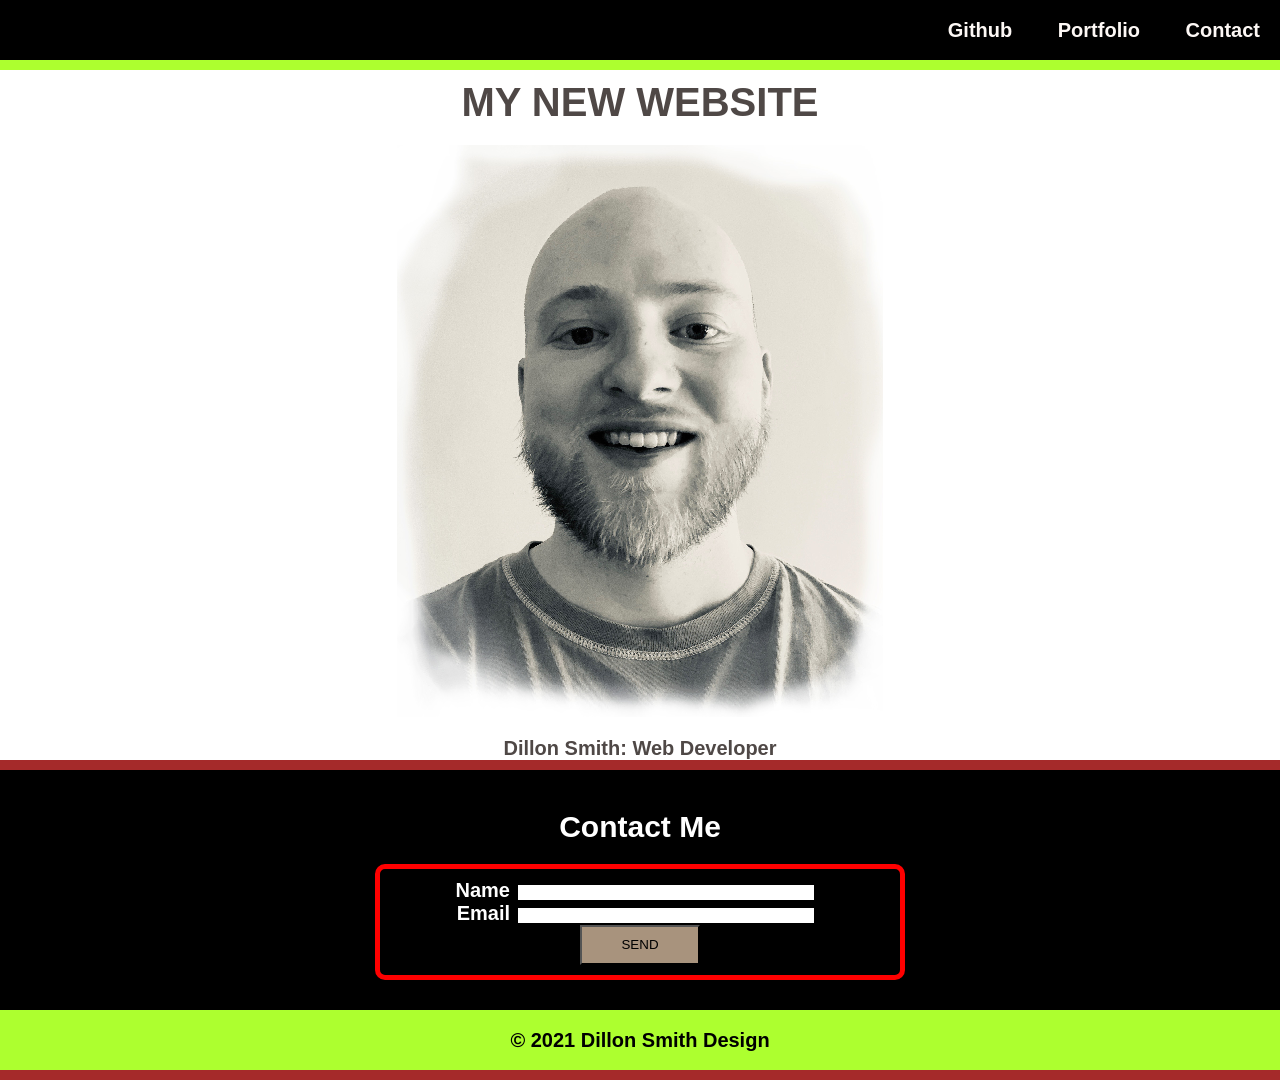
==== index.html @ 88506166 "second commit" ====
<!DOCTYPE html>
<html lang="en-US"></html>

<head>  
    <meta charset="UTF-8">
<title>Mini-project landing page</title>
<link rel="stylesheet" type="text/css" href=assets/CSS/style.css>

</head>

<body>  
    <header>  
        <nav>
        <ul class="text-right">
            <li> <a href="https://github.com/dillon-smith-us">Github</a> </li>
            <li> <a href="https://www.behance.net/dillsmth1e70">Portfolio</a> </li>
            <li> <a href="google.com">Contact</a>  </li>
            
        </ul>
        </nav>  
    
    </header>
    <main>
        <h1 class="text-center">MY NEW WEBSITE  </h1>  
            <figure>
                <img id="special-image" src="assets/images/resumephotofaded.jpg" alt="My resume pic">
                <figcaption class="text-center">Dillon Smith: Web Developer</figcaption>
            </figure>
    
        <section id="Contact-me">
            <h2 class="text-center">Contact Me</h2>
            <form> 
                <ul>
                    <li> 
                        <label class="text-right" for="name">Name</label>
                        <input type="text" for="username">
                    </li>
                    <li>
                        <label class="text-right" for="email">Email</label>
                        <input type="text" for="user-email">
                    </li>
                </ul>
                <div class="text-center">
                    <button type="submit">SEND</button>
                </div>
            </form>

            

    



        </section>
  
</main>

<footer class="text-center">
        © 2021 Dillon Smith Design

</footer>

</body>

</html>
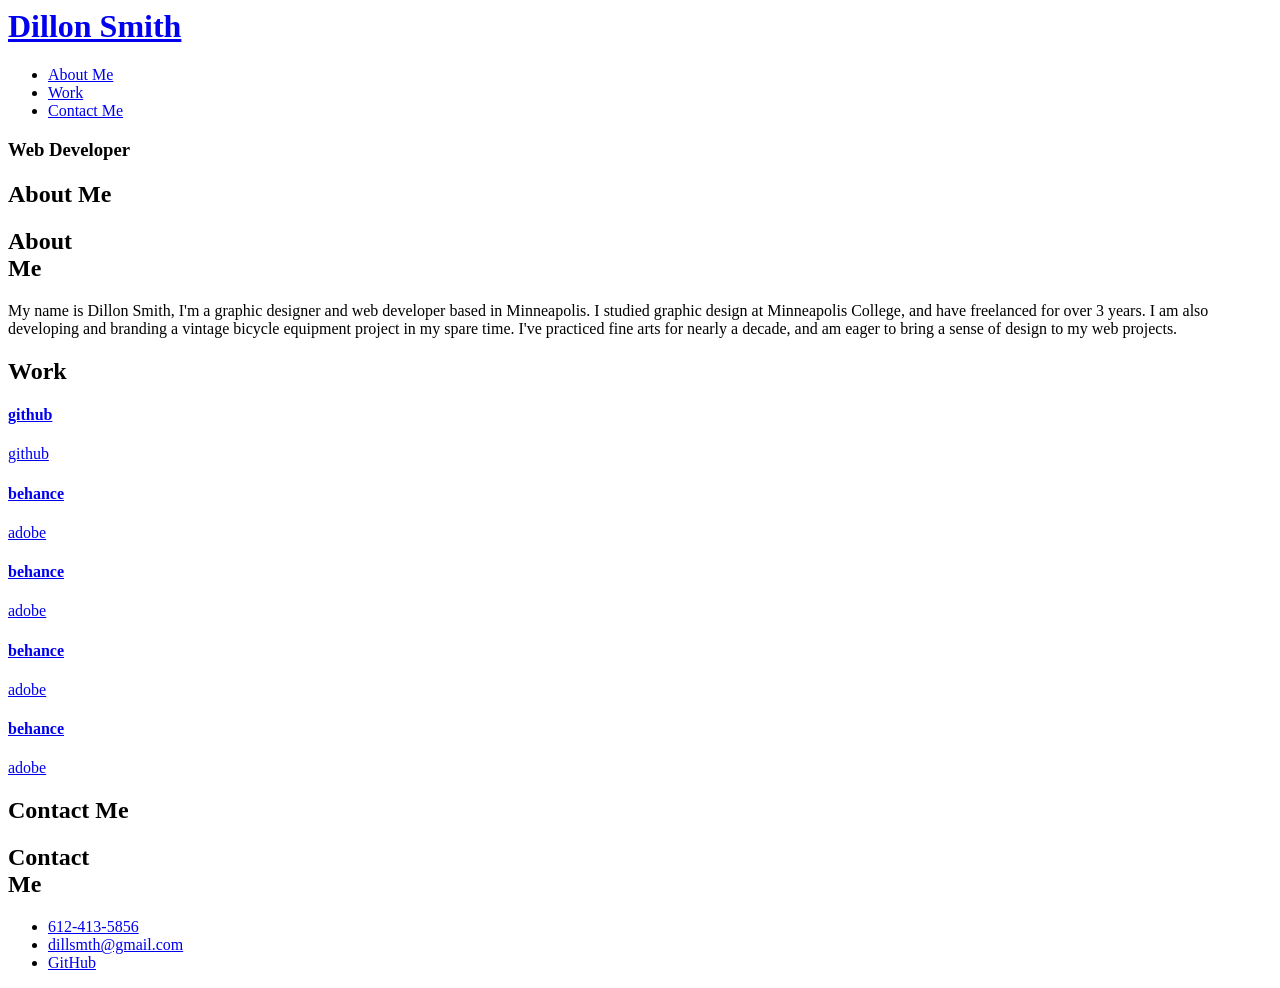
==== commit 9327929c: "adding photo" ====
--- a/index.html
+++ b/index.html
@@ -1,67 +1,129 @@
-<!DOCTYPE html>
-<html lang="en-US"></html>
+<html lang="en">
+  <head>
+    <meta charset="UTF-8" />
+    <meta http-equiv="X-UA-Compatible" content="IE=edge" />
+    <meta name="viewport" content="width=device-width, initial-scale=1.0" />
+    <title>Dillon Smith Portfolio</title>
+    <link rel="stylesheet" href="./assets/css/style.css" />
+  </head>
+  <body>
+    <header>
+      <h1><a href="index.html">Dillon Smith</a></h1>
+      <nav>
+        <ul id="main-nav">
+          <li class="navaboutme"><a href="#aboutme">About Me</a></li>
+          <li class="navwork"><a href="#work">Work</a></li>
+          <li class="navcontactme"><a href="#contactme">Contact Me</a></li>
+        </ul>
+      </nav>
+    </header>
+    <main class="main-body">
+      <div id="self-identity">
+        <h3>Web Developer</h3>
+      </div>
+      <section class="flex-container" id="aboutme">
+        <div class="heading">
+          <h2 class="onelineheading">
+            About Me
+          </h2>
+          <h2 class="twolineheading">
+            About <br> Me
+          </h2>
+        </div>
+        <div class="main-content">
+          <p>
+            My name is Dillon Smith, I'm a graphic designer and web developer based in Minneapolis. I studied graphic design at Minneapolis College, and have freelanced for over 3 years. I am also developing and branding a vintage bicycle equipment project in my spare time. I've practiced fine arts for nearly a decade, and am eager to bring a sense of design to my web projects.
+        
+          </p>
+        </div>
+      </section>
 
-<head>  
-    <meta charset="UTF-8">
-<title>Mini-project landing page</title>
-<link rel="stylesheet" type="text/css" href=assets/CSS/style.css>
-
-</head>
-
-<body>  
-    <header>  
-        <nav>
-        <ul class="text-right">
-            <li> <a href="https://github.com/dillon-smith-us">Github</a> </li>
-            <li> <a href="https://www.behance.net/dillsmth1e70">Portfolio</a> </li>
-            <li> <a href="google.com">Contact</a>  </li>
-            
-        </ul>
-        </nav>  
-    
-    </header>
-    <main>
-        <h1 class="text-center">MY NEW WEBSITE  </h1>  
-            <figure>
-                <img id="special-image" src="assets/images/resumephotofaded.jpg" alt="My resume pic">
-                <figcaption class="text-center">Dillon Smith: Web Developer</figcaption>
-            </figure>
-    
-        <section id="Contact-me">
-            <h2 class="text-center">Contact Me</h2>
-            <form> 
-                <ul>
-                    <li> 
-                        <label class="text-right" for="name">Name</label>
-                        <input type="text" for="username">
-                    </li>
-                    <li>
-                        <label class="text-right" for="email">Email</label>
-                        <input type="text" for="user-email">
-                    </li>
-                </ul>
-                <div class="text-center">
-                    <button type="submit">SEND</button>
-                </div>
-            </form>
-
+      <section class="flex-container" id="work">
+        <div class="heading">
+          <h2>Work</h2>
+        </div>
+        <div class="main-content work-flex-container">
+          <div id="work-grid-container-top">
             
 
-    
+            <a
+              href="https://github.com/dillon-smith-us"
+              target="_blank"
+              id="work-1"
+            >
+              <div class="work-text">
+                <h4>github</h4>
+                <p>github</p>
+              </div>
+            </a>
 
 
-
-        </section>
-  
-</main>
-
-<footer class="text-center">
-        © 2021 Dillon Smith Design
-
-</footer>
-
-</body>
-
-</html>
-
-
+          </div>
+          <div id="workgrid-bottom">
+            <a
+              href="https://www.behance.net/dillsmth1e70"
+              target="_blank"
+              class="work-small"
+              id="work-2"
+            >
+              <div class="work-text">
+                <h4>behance</h4>
+                <p>adobe</p>
+              </div>
+            </a>
+            <a
+              href="https://www.behance.net/dillsmth1e70"
+              target="_blank"
+              class="work-small"
+              id="work-2"
+            >
+              <div class="work-text">
+                <h4>behance</h4>
+                <p>adobe</p>
+              </div>
+            </a>
+            <a
+              href="https://www.behance.net/dillsmth1e70"
+              target="_blank"
+              class="work-small"
+              id="work-2"
+            >
+              <div class="work-text">
+                <h4>behance</h4>
+                <p>adobe</p>
+              </div>
+            </a>
+            <a
+              href="https://www.behance.net/dillsmth1e70"
+              target="_blank"
+              class="work-small"
+              id="work-2"
+            >
+              <div class="work-text">
+                <h4>behance</h4>
+                <p>adobe</p>
+              </div>
+            </a>
+          </div>
+        </div>
+      </section>
+      <section class="flex-container" id="contactme">
+        <div class="heading">
+          <h2 class="onelineheading">
+            Contact Me
+          </h2>
+          <h2 class="twolineheading">
+            Contact <br> Me
+          </h2>
+        </div>
+        <div class="main-content">
+          <ul>
+          <li></l><a href="tel:612-413-585"> <span class="nowrap">612-413-5856</span></a></li>
+          <li></l><a href="dillsmth@gmail.com">dillsmth@gmail.com</a></li>
+          <li></l><a href="https://github.com/dillon-smith-us" target="_blank">GitHub</a></li>
+        </ul>
+        </div>
+      </section>
+    </main>
+  </body>
+</html>
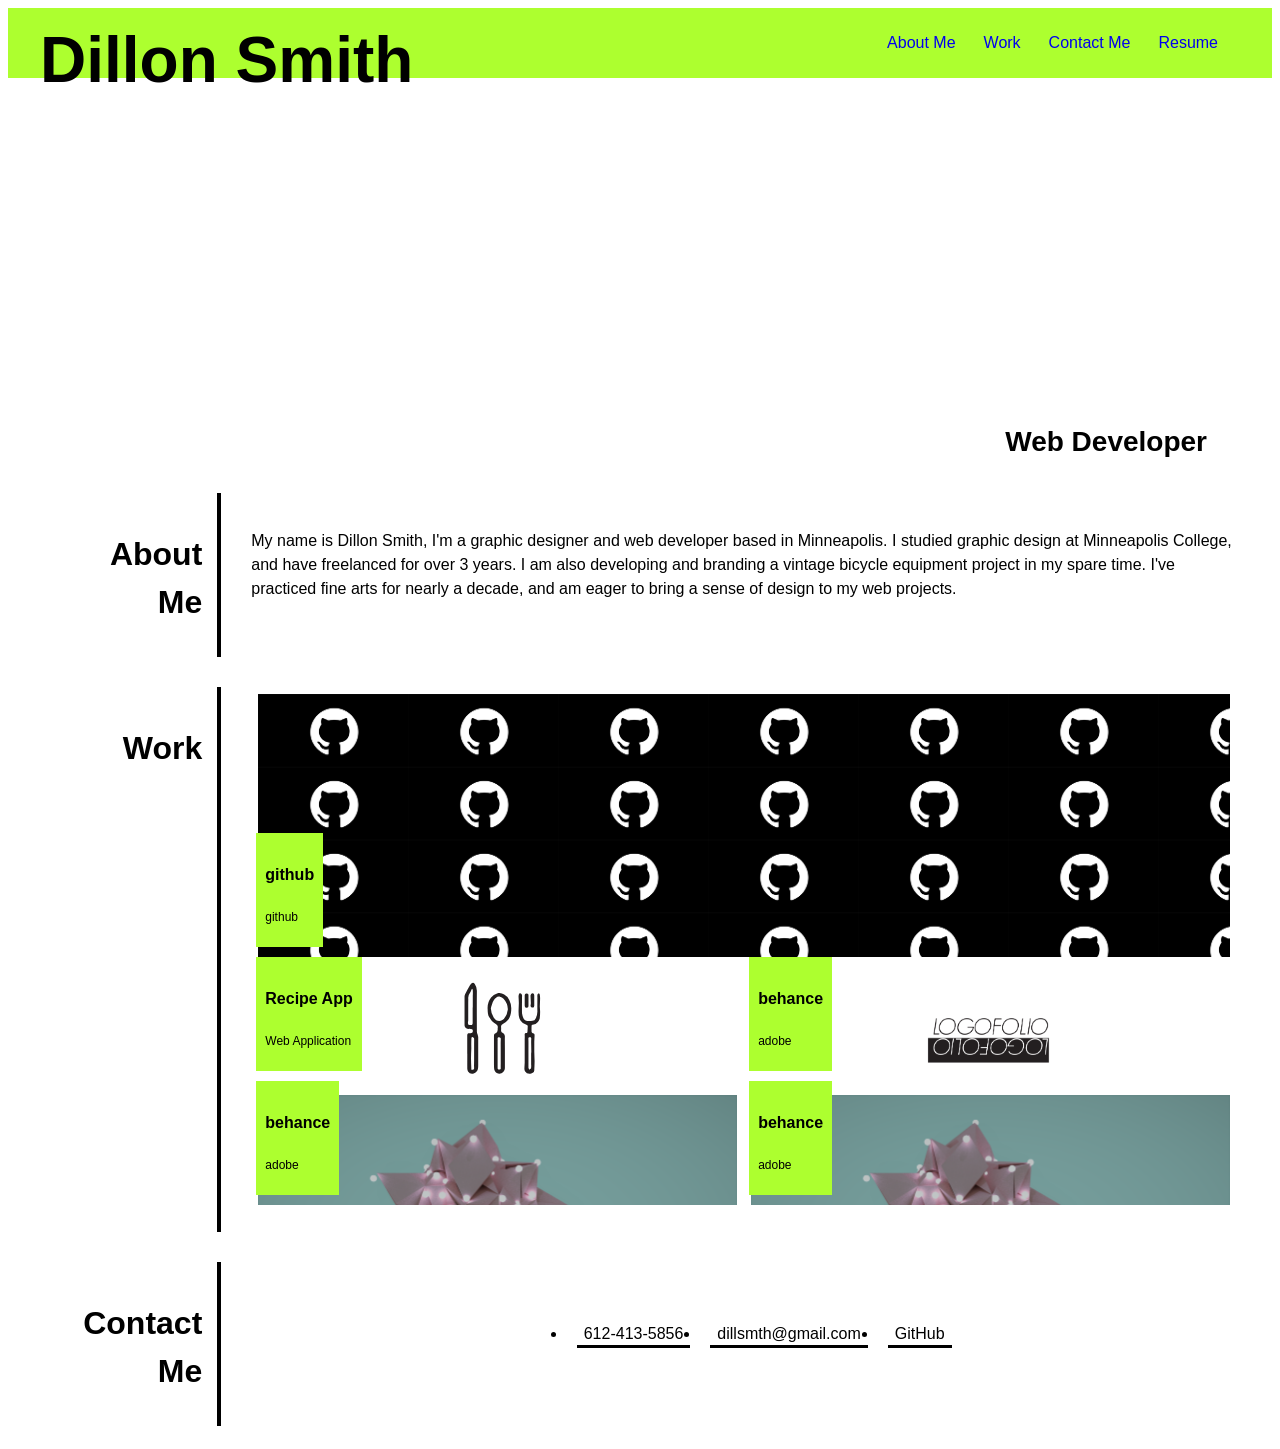
==== commit ed744b41: "updating images" ====
--- a/index.html
+++ b/index.html
@@ -4,7 +4,7 @@
     <meta http-equiv="X-UA-Compatible" content="IE=edge" />
     <meta name="viewport" content="width=device-width, initial-scale=1.0" />
     <title>Dillon Smith Portfolio</title>
-    <link rel="stylesheet" href="./assets/css/style.css" />
+    <link rel="stylesheet" type="text/css" href="./assets/CSS/style.css" />
   </head>
   <body>
     <header>
@@ -14,6 +14,7 @@
           <li class="navaboutme"><a href="#aboutme">About Me</a></li>
           <li class="navwork"><a href="#work">Work</a></li>
           <li class="navcontactme"><a href="#contactme">Contact Me</a></li>
+          <li class="navResume"><a href="./assets/resume/resume2021.pdf" target="blank">Resume</a></li>
         </ul>
       </nav>
     </header>
@@ -61,10 +62,21 @@
           </div>
           <div id="workgrid-bottom">
             <a
+              href="https://dillon-smith-us.github.io/snaccidental-recipe/"
+              target="_blank"
+              class="work-small"
+              id="work-2"
+            >
+              <div class="work-text">
+                <h4>Recipe App</h4>
+                <p>Web Application</p>
+              </div>
+            </a>
+            <a
               href="https://www.behance.net/dillsmth1e70"
               target="_blank"
               class="work-small"
-              id="work-2"
+              id="work-3"
             >
               <div class="work-text">
                 <h4>behance</h4>
@@ -75,7 +87,7 @@
               href="https://www.behance.net/dillsmth1e70"
               target="_blank"
               class="work-small"
-              id="work-2"
+              id="work-4"
             >
               <div class="work-text">
                 <h4>behance</h4>
@@ -86,18 +98,7 @@
               href="https://www.behance.net/dillsmth1e70"
               target="_blank"
               class="work-small"
-              id="work-2"
-            >
-              <div class="work-text">
-                <h4>behance</h4>
-                <p>adobe</p>
-              </div>
-            </a>
-            <a
-              href="https://www.behance.net/dillsmth1e70"
-              target="_blank"
-              class="work-small"
-              id="work-2"
+              id="work-4"
             >
               <div class="work-text">
                 <h4>behance</h4>
--- a/assets/CSS/style.css
+++ b/assets/CSS/style.css
@@ -0,0 +1,359 @@
+* {
+	box-sizing: border-box;
+  }
+  
+  :root {
+	--borders-backgrounds-black: black;
+	--header-white: white;
+	--header-greenyellow: greenyellow;
+	--body-white: white;
+	--maintext-borders-black: black;
+	--work-contact-text-black: black;
+  }
+  
+  body {
+	font-family: Arial, Helvetica, sans-serif;
+	display: flex;
+	flex-direction: column;
+	min-height: 100vh;
+	line-height: 1.5;
+  }
+  
+  
+  header {
+	height: 70px;
+	background-color: var(--header-greenyellow);
+	display: flex;
+	justify-content: flex-end;
+	align-items: center;
+  }
+  
+  header h1 a {
+	position: absolute;
+	left: 0px;
+	top: 12px;
+	padding: 0px 30px 0px 40px;
+	font-size: 2em;
+	color: var(--header-);
+	background-color: var(--borders-backgrounds-greenyellow);
+	font-weight: 600;
+	text-decoration: none;
+  }
+  
+  header h1:hover {
+	cursor: pointer;
+	color: white;
+  }
+  
+  nav ul {
+	list-style: none;
+	display: flex;
+	position: relative;
+	right: 40px;
+  }
+  
+  nav a {
+	background-color: var(--header-black);
+	padding: 6px 9px;
+	text-decoration: none;
+	text-align: center;
+	font-weight: 500;
+	margin: 5px;
+	border-radius: 3px 3px 0 0;
+  }
+  
+  nav ul:hover {
+	color: white;
+	cursor: pointer;
+  }
+  
+  /* MAIN BODY */
+  
+  .main-body {
+	background-color: var(--body-white);
+  }
+  
+  h2 {
+	font-size: 1.45rem;
+	padding-bottom: 5px;
+	font-weight: 600;
+  }
+  
+  /* REMOVE NON-WRAPPED HEADINGS UNTIL NEEDED ON SMALL SCREENS */
+  .onelineheading {
+	display: none;
+  }
+  
+  h4 {
+	font-size: 1rem;
+	font-weight: 600;
+  }
+  
+  #self-identity {
+	display: flex;
+	height: 400px;
+	width: 100%;
+	background-image: url("https://i.ibb.co/Fxh0p80/IMG-0309.jpg");
+	background-size: cover;
+	background-repeat: no-repeat;
+	background-position-y: 25%;
+	align-items: flex-end;
+	justify-content: flex-end;
+  }
+  
+  #self-identity h3 {
+	font-size: 1.75rem;
+	background-color: var(--borders-backgrounds-greenyellow);
+	margin: 0 55px 15px 0;
+	padding: 0px 10px;
+	color: var(--header-grey);
+	font-weight: 600;
+  }
+  
+  .flex-container {
+	display: flex;
+	padding: 15px 5px;
+  }
+  
+  /* FOR ALL SECTIONS, HEADING ON LEFT (TOP FOR SMALL SCREENS), MAIN CONTENT ON RIGHT (BOTTOM FOR SMALL SCREENS) */
+  
+  .heading {
+	display: flex;
+	justify-content: flex-end;
+	padding: 10px 15px 0px 15px;
+	margin-left: 10px;
+	flex: 1;
+	text-align: right;
+	color: var(--maintext-borders-black);
+	border-right: 4px solid var(--maintext-borders-black);
+  }
+  
+  .main-content {
+	display: flex;
+	flex-direction: column;
+	justify-content: center;
+	padding: 0px 30px 20px;
+	flex: 6;
+  }
+
+  .navaboutme:hover {
+	  color: white;
+  }
+  
+  /* ABOUT ME */
+  
+  #aboutme {
+	color: var(--maintext-borders-black);
+  }
+  
+  #aboutme p {
+	margin: 10px 0 10px 0;
+  }
+  
+  /* WORK */
+  
+  #work-grid-container-top {
+	display: grid;
+  }
+  
+  #workgrid-bottom {
+	display: grid;
+	grid-template-columns: 1fr 1fr;
+  }
+  
+  #work-1 {
+	color: var(--work-contact-text-black);
+	position: relative;
+	height: 263px;
+	grid-template-columns: 1fr;
+	margin: 7px;
+	border: 4px solid var(--borders-backgrounds-green);
+	background-image: url("../images/github.png");
+	background-size: 150px;
+  }
+  
+  #work-1:hover {
+	box-shadow: inset 0 0 100px 100px rgba(241, 255, 238, 0.25);
+	transition: 0.2s all ease;
+  }
+  
+  .work-small {
+	color: var(--work-contact-text-black);
+	height: 110px;
+	margin: 7px;
+	border: 4px solid var(--borders-backgrounds-green);
+	position: relative;
+	background-position: center;
+	background-size: cover;
+	background-repeat: no-repeat;
+	background-position-y: top;
+  }
+  
+  .work-small:hover {
+	box-shadow: inset 0 0 100px 100px rgba(255, 255, 255, 0.25);
+	transition: 0.2s all ease;
+  }
+  
+  .work-text {
+	font-size: 0.75rem;
+	position: absolute;
+	background: greenyellow;
+	padding: 9px;
+	bottom: 10px;
+	left: -2px;
+  }
+  
+  #work-2 {
+	background-image: url("../images/logo-black.svg");
+  }
+
+  #work-3 {
+	  background-image: url("../images/logofolio_gif.gif");
+	  background-size: 190px;
+  }
+
+  #work-4 {
+	  background-image: url("../images/abstractoragami.jpg");
+  }
+  
+  /* CONTACT */
+  
+  #contactme ul {
+	display: flex;
+	justify-content: center;
+	flex-wrap: wrap;
+	line-height: 1.8em;
+  }
+  
+  #contactme a {
+	margin: 10px;
+	padding: 3px;
+	color: var(--work-contact-text-black);
+	text-decoration: none;
+	border-bottom: 3px solid black;
+	border-radius: 3px 3px 0 0;
+	padding: 3px 7px;
+  }
+  
+  #contactme a:hover {
+	cursor: pointer;
+	background-color: var(--borders-backgrounds-green);
+	transition: 0.3s all ease;
+  }
+  
+  /* PREVENT PHONE # FROM WRAPPING */
+  .nowrap {
+	white-space: nowrap;
+  }
+  
+  /* RESUME PAGE */
+  
+  #resume-page-main {
+	display: flex;
+  }
+  
+  /* MEDIA QUERIES */
+  
+  @media only screen and (max-width: 699px) {
+	/* REMOVE TWO LINE HEADINGS AND PLACE ONE LINE HEADINGS FOR SMALL SCREENS */
+  
+	.onelineheading {
+	  display: initial;
+	}
+  
+	.twolineheading {
+	  display: none;
+	}
+	/* MAKE THE NAV MOBILE FRIENDLY - BEGINNING */
+  
+	header {
+	  height: 200px;
+	}
+  
+	nav ul {
+	  position: absolute;
+	  right: 40px;
+	  top: 15px;
+	  flex-direction: column;
+	  line-height: 2.5em;
+	  text-align: center;
+	}
+  
+	nav a {
+	  border-bottom: none;
+	  border-radius: 5px;
+	  padding: 10px;
+	}
+  
+	nav a:hover {
+	  background-color: var(--maintext-borders-black);
+	  transition: all 0.3s ease;
+	  cursor: pointer;
+	}
+	/* MAKE THE NAV MOBILE FRIENDLY - END */
+  
+	#self-identity h3 {
+	  font-size: 1.4rem;
+	}
+	.heading {
+	  justify-content: flex-start;
+	  border-right: none;
+	}
+  
+	.heading h2 {
+	  border-bottom: 4px solid var(--maintext-borders-black);
+	  margin-bottom: 1em;
+	}
+  
+	#work-grid-container-bottom {
+	  grid-template-columns: 1fr;
+	}
+  
+	.flex-container {
+	  flex-direction: column;
+	}
+  
+	#contactme ul {
+	  flex-direction: column;
+	  line-height: 3.5em;
+	}
+  
+	#contactme a {
+	  border-bottom: none;
+	  background-color: var(--maintext-borders-black);
+	  color: var(--body-whitesmoke);
+	  padding: 8px 10px;
+	  border-radius: 10px;
+	}
+  
+	#contactme a:hover {
+	  cursor: pointer;
+	  background-color: greenyellow;
+	}
+  }
+  
+  @media only screen and (min-width: 700px) {
+	#work-grid-container-bottom {
+	  grid-template-columns: 1fr 1fr;
+	}
+  
+	.flex-container {
+	  flex-direction: row;
+	}
+  }
+  
+  @media only screen and (min-width: 900px) {
+	.heading {
+	  flex: 1;
+	}
+  
+	.heading h2 {
+	  font-size: 2rem;
+	}
+  }
+  
+  @media only screen and (min-width: 1350px) {
+	#work-grid-container-bottom {
+	  grid-template-columns: 1fr 1fr 1fr 1fr;
+	}
+  }
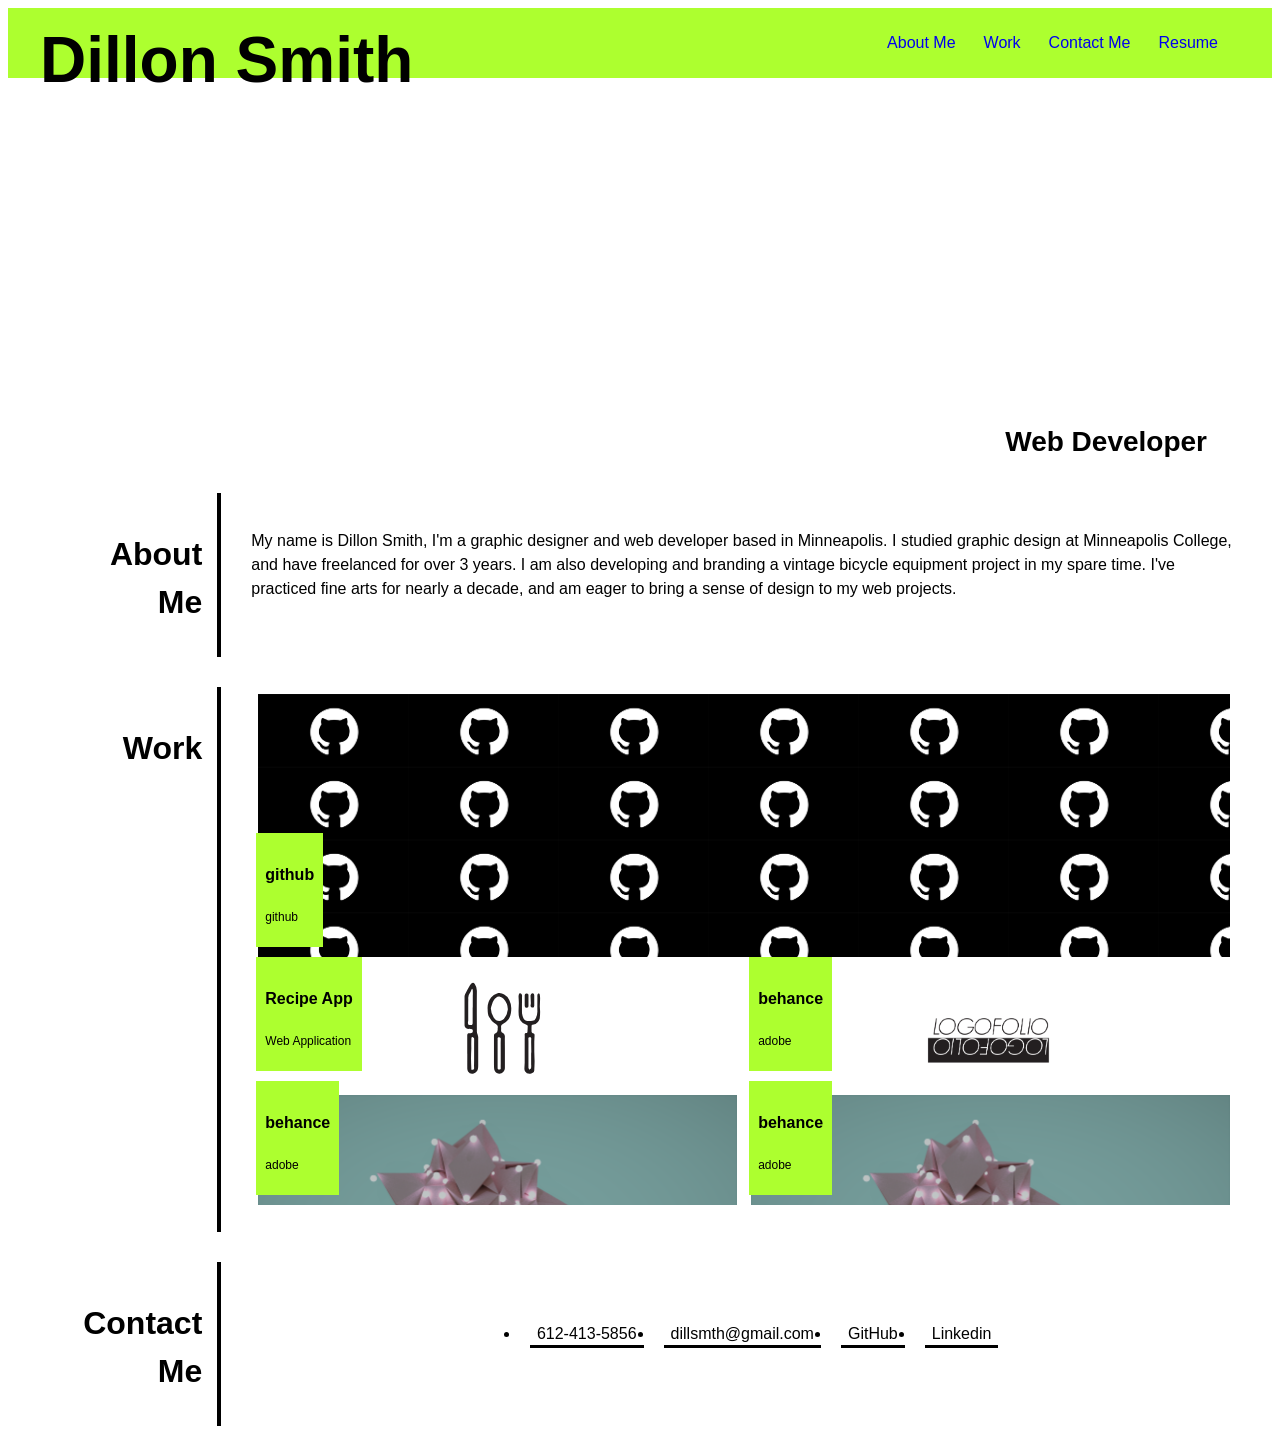
==== commit b8023795: "new commits, updates" ====
--- a/index.html
+++ b/index.html
@@ -122,6 +122,7 @@
           <li></l><a href="tel:612-413-585"> <span class="nowrap">612-413-5856</span></a></li>
           <li></l><a href="dillsmth@gmail.com">dillsmth@gmail.com</a></li>
           <li></l><a href="https://github.com/dillon-smith-us" target="_blank">GitHub</a></li>
+          <li></l><a href="https://www.linkedin.com/in/dillon-smith-813459164/" target="_blank">Linkedin</a></li>
         </ul>
         </div>
       </section>
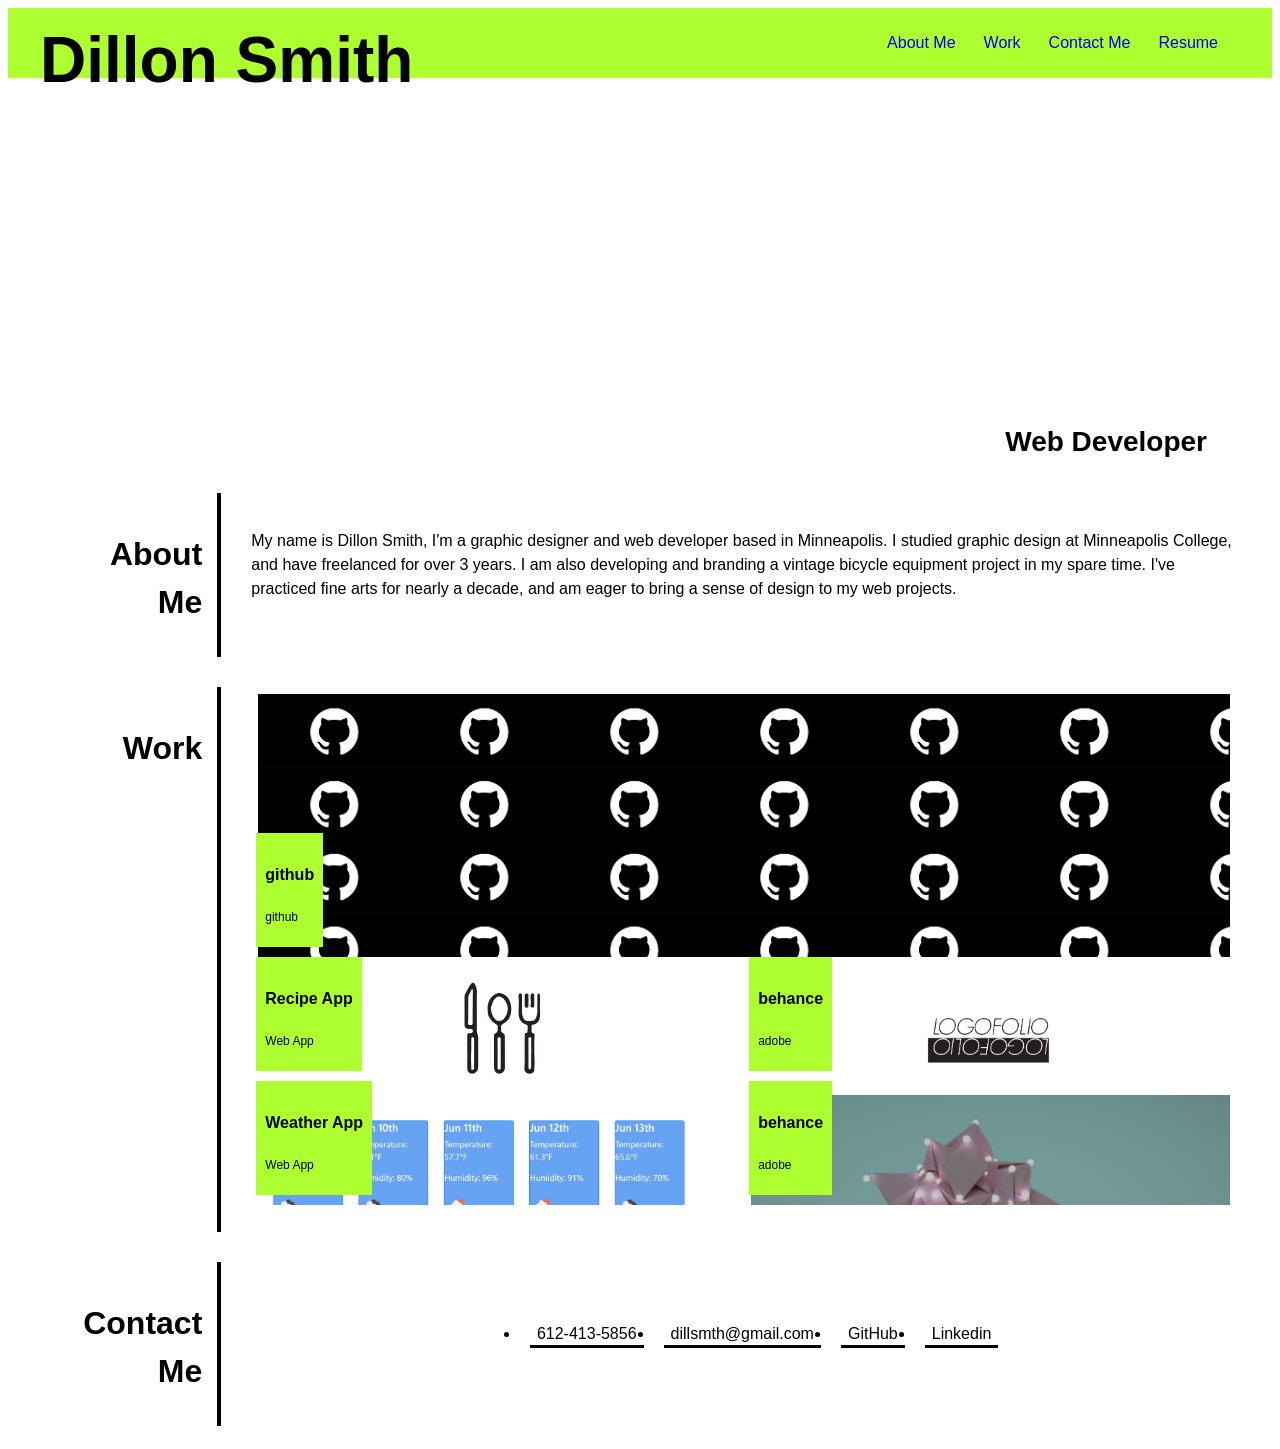
==== commit 8d631cbd: "new stuff" ====
--- a/index.html
+++ b/index.html
@@ -69,7 +69,7 @@
             >
               <div class="work-text">
                 <h4>Recipe App</h4>
-                <p>Web Application</p>
+                <p>Web App</p>
               </div>
             </a>
             <a
@@ -84,21 +84,21 @@
               </div>
             </a>
             <a
-              href="https://www.behance.net/dillsmth1e70"
+              href="https://dillon-smith-us.github.io/weather_dashboard/"
               target="_blank"
               class="work-small"
               id="work-4"
             >
               <div class="work-text">
-                <h4>behance</h4>
-                <p>adobe</p>
+                <h4>Weather App</h4>
+                <p>Web App</p>
               </div>
             </a>
             <a
               href="https://www.behance.net/dillsmth1e70"
               target="_blank"
               class="work-small"
-              id="work-4"
+              id="work-5"
             >
               <div class="work-text">
                 <h4>behance</h4>
--- a/assets/CSS/style.css
+++ b/assets/CSS/style.css
@@ -213,6 +213,10 @@
   }
 
   #work-4 {
+	background-image: url("../images/weatherdashboard.png");
+}
+
+  #work-5 {
 	  background-image: url("../images/abstractoragami.jpg");
   }
   
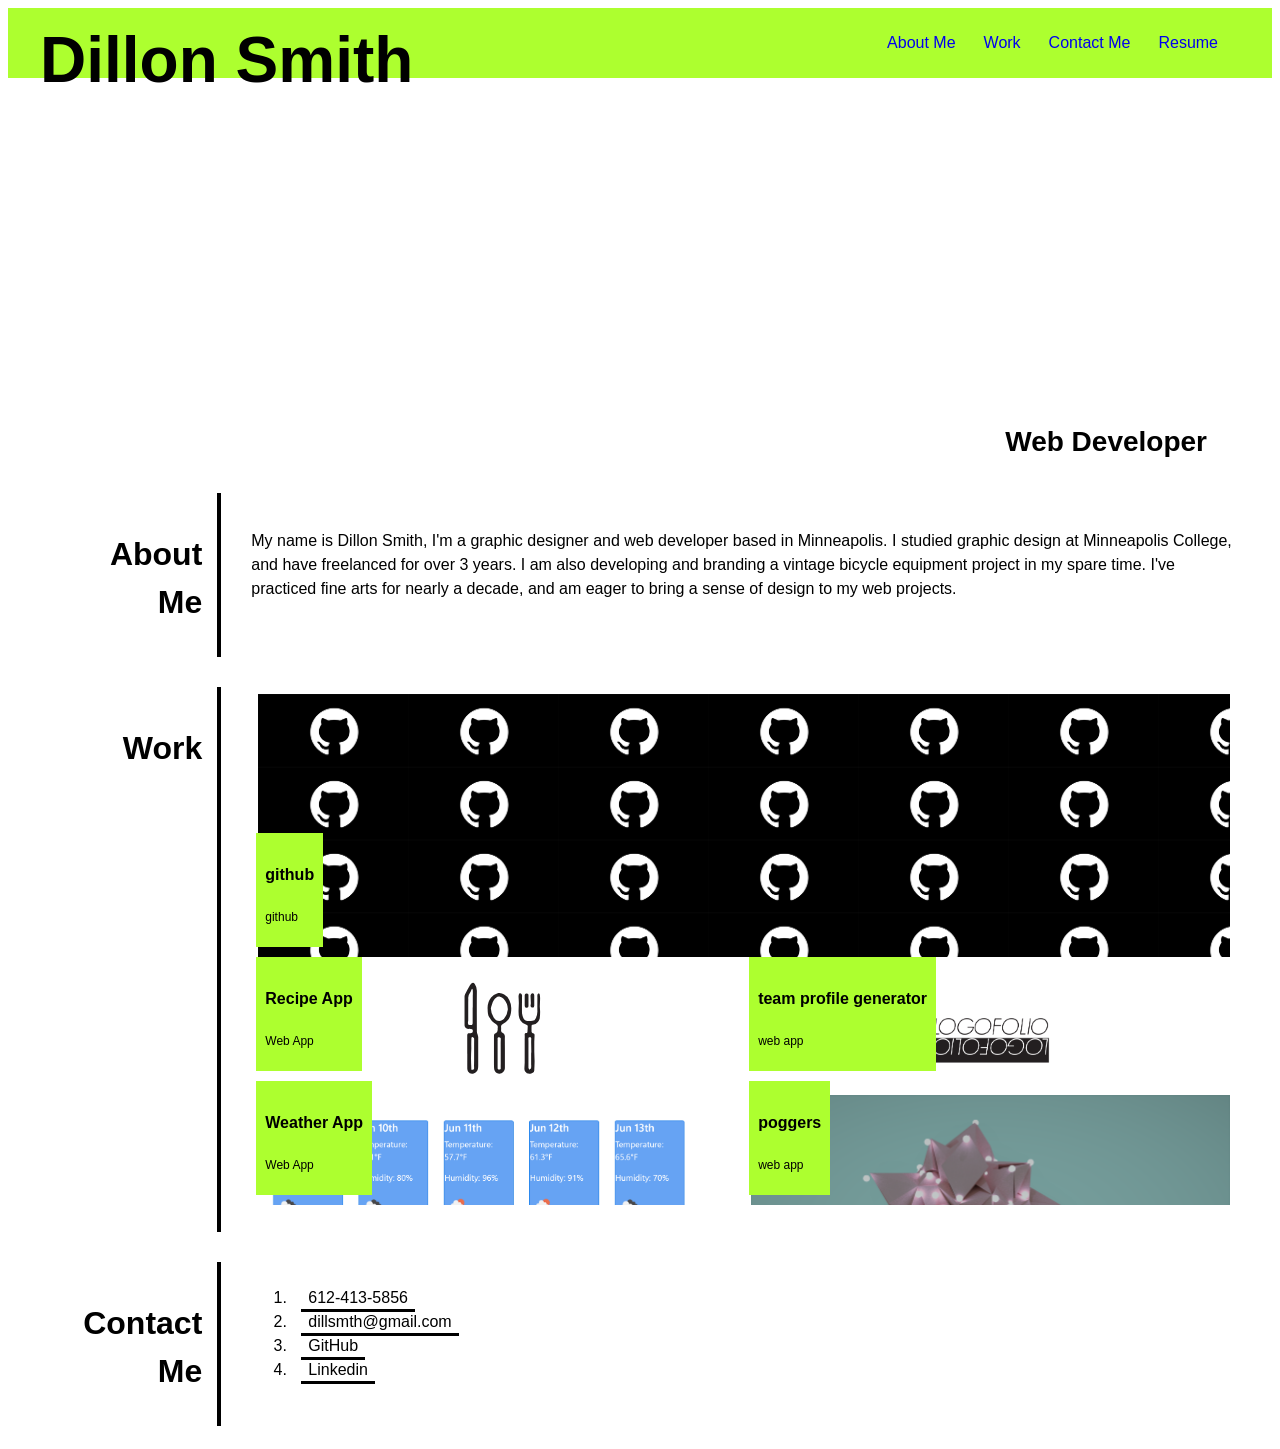
==== commit 977a7f3b: "updating links" ====
--- a/index.html
+++ b/index.html
@@ -73,14 +73,14 @@
               </div>
             </a>
             <a
-              href="https://www.behance.net/dillsmth1e70"
+              href="https://github.com/dillon-smith-us/team-profile-generator"
               target="_blank"
               class="work-small"
               id="work-3"
             >
               <div class="work-text">
-                <h4>behance</h4>
-                <p>adobe</p>
+                <h4>team profile generator</h4>
+                <p>web app</p>
               </div>
             </a>
             <a
@@ -95,14 +95,14 @@
               </div>
             </a>
             <a
-              href="https://www.behance.net/dillsmth1e70"
+              href="https://poggers-pog.herokuapp.com/login"
               target="_blank"
               class="work-small"
               id="work-5"
             >
               <div class="work-text">
-                <h4>behance</h4>
-                <p>adobe</p>
+                <h4>poggers</h4>
+                <p>web app</p>
               </div>
             </a>
           </div>
@@ -118,12 +118,12 @@
           </h2>
         </div>
         <div class="main-content">
-          <ul>
+          <ol>
           <li></l><a href="tel:612-413-585"> <span class="nowrap">612-413-5856</span></a></li>
           <li></l><a href="dillsmth@gmail.com">dillsmth@gmail.com</a></li>
           <li></l><a href="https://github.com/dillon-smith-us" target="_blank">GitHub</a></li>
           <li></l><a href="https://www.linkedin.com/in/dillon-smith-813459164/" target="_blank">Linkedin</a></li>
-        </ul>
+        </ol>
         </div>
       </section>
     </main>
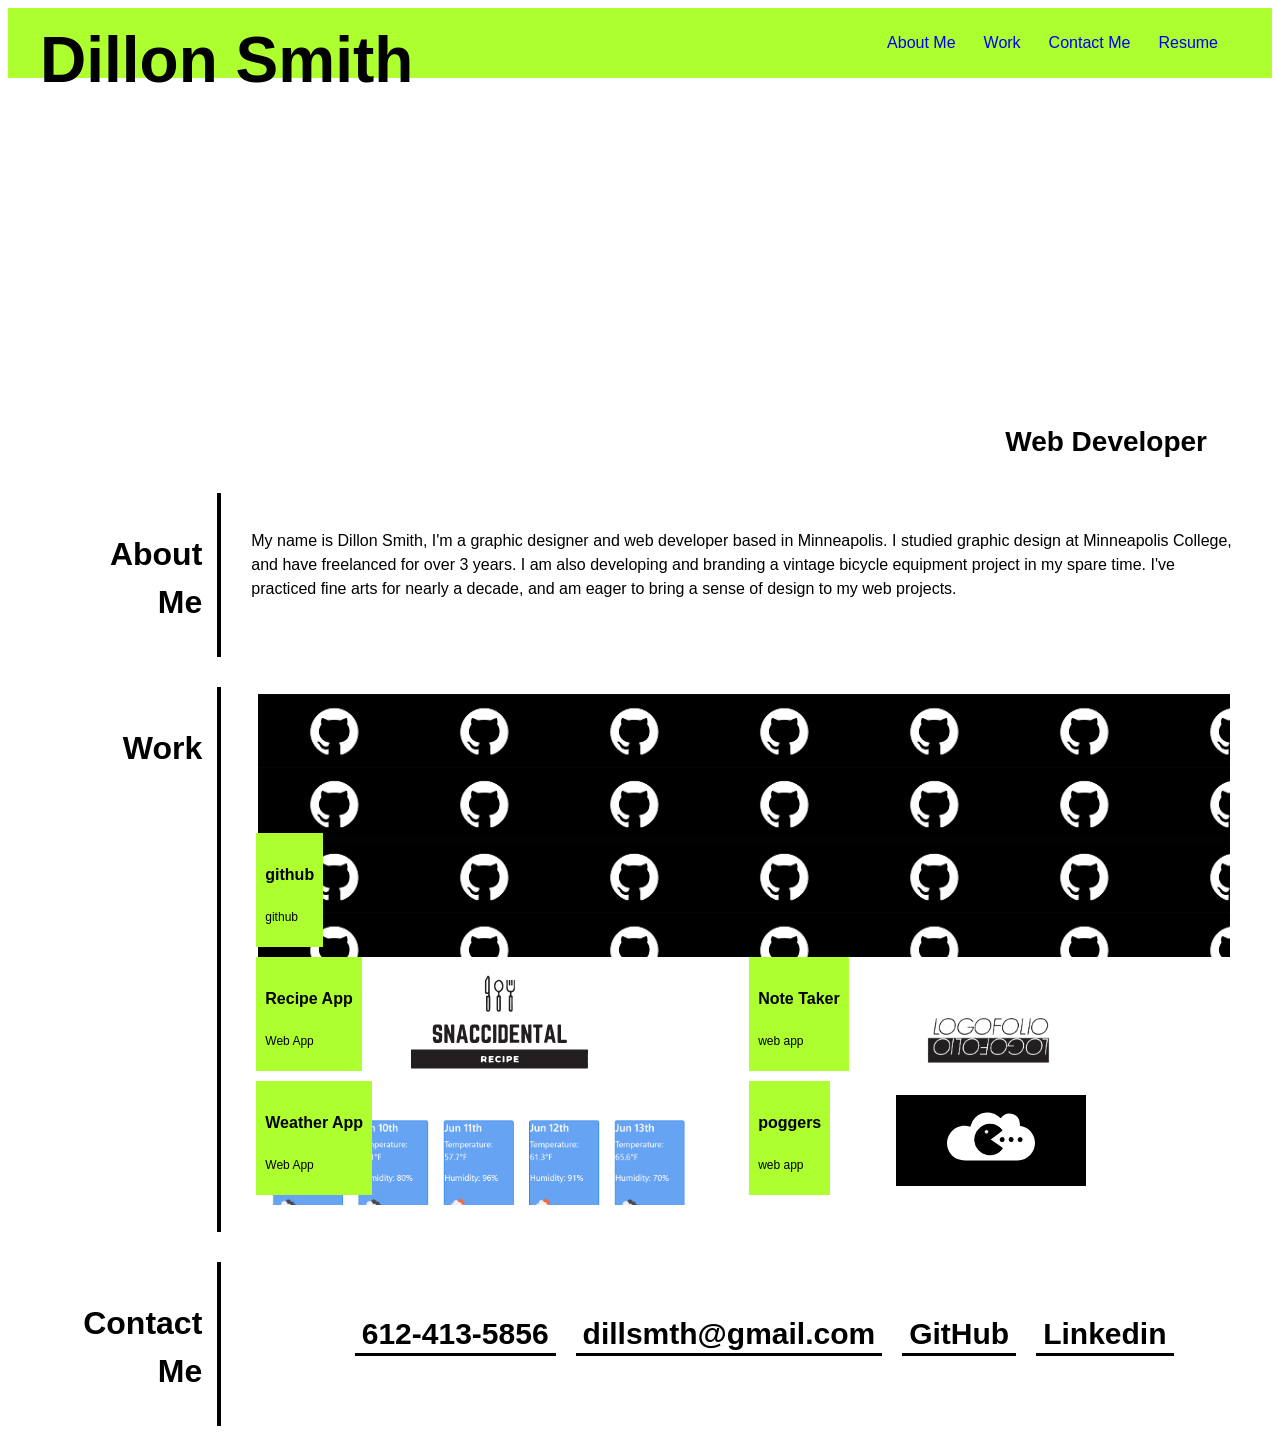
==== commit 587aa804: "updating with new links, readme" ====
--- a/index.html
+++ b/index.html
@@ -14,7 +14,7 @@
           <li class="navaboutme"><a href="#aboutme">About Me</a></li>
           <li class="navwork"><a href="#work">Work</a></li>
           <li class="navcontactme"><a href="#contactme">Contact Me</a></li>
-          <li class="navResume"><a href="./assets/resume/resume2021.pdf" target="blank">Resume</a></li>
+          <li class="navResume"><a href="./assets/resume/resumept2-2021.pdf" target="blank">Resume</a></li>
         </ul>
       </nav>
     </header>
@@ -73,13 +73,13 @@
               </div>
             </a>
             <a
-              href="https://github.com/dillon-smith-us/team-profile-generator"
+              href="https://safe-badlands-86120.herokuapp.com/"
               target="_blank"
               class="work-small"
               id="work-3"
             >
               <div class="work-text">
-                <h4>team profile generator</h4>
+                <h4>Note Taker</h4>
                 <p>web app</p>
               </div>
             </a>
@@ -118,12 +118,12 @@
           </h2>
         </div>
         <div class="main-content">
-          <ol>
+          <ul>
           <li></l><a href="tel:612-413-585"> <span class="nowrap">612-413-5856</span></a></li>
           <li></l><a href="dillsmth@gmail.com">dillsmth@gmail.com</a></li>
           <li></l><a href="https://github.com/dillon-smith-us" target="_blank">GitHub</a></li>
           <li></l><a href="https://www.linkedin.com/in/dillon-smith-813459164/" target="_blank">Linkedin</a></li>
-        </ol>
+        </ul>
         </div>
       </section>
     </main>
--- a/assets/CSS/style.css
+++ b/assets/CSS/style.css
@@ -205,6 +205,7 @@
   
   #work-2 {
 	background-image: url("../images/logo-black.svg");
+	background-size: 190px;
   }
 
   #work-3 {
@@ -217,7 +218,8 @@
 }
 
   #work-5 {
-	  background-image: url("../images/abstractoragami.jpg");
+	  background-image: url("../images/poggers.svg");
+	  background-size: 190px;
   }
   
   /* CONTACT */
@@ -227,6 +229,9 @@
 	justify-content: center;
 	flex-wrap: wrap;
 	line-height: 1.8em;
+	list-style-type: none;
+	font-size: 30px;
+	font-weight: 800;
   }
   
   #contactme a {
@@ -324,7 +329,6 @@
   
 	#contactme a {
 	  border-bottom: none;
-	  background-color: var(--maintext-borders-black);
 	  color: var(--body-whitesmoke);
 	  padding: 8px 10px;
 	  border-radius: 10px;
